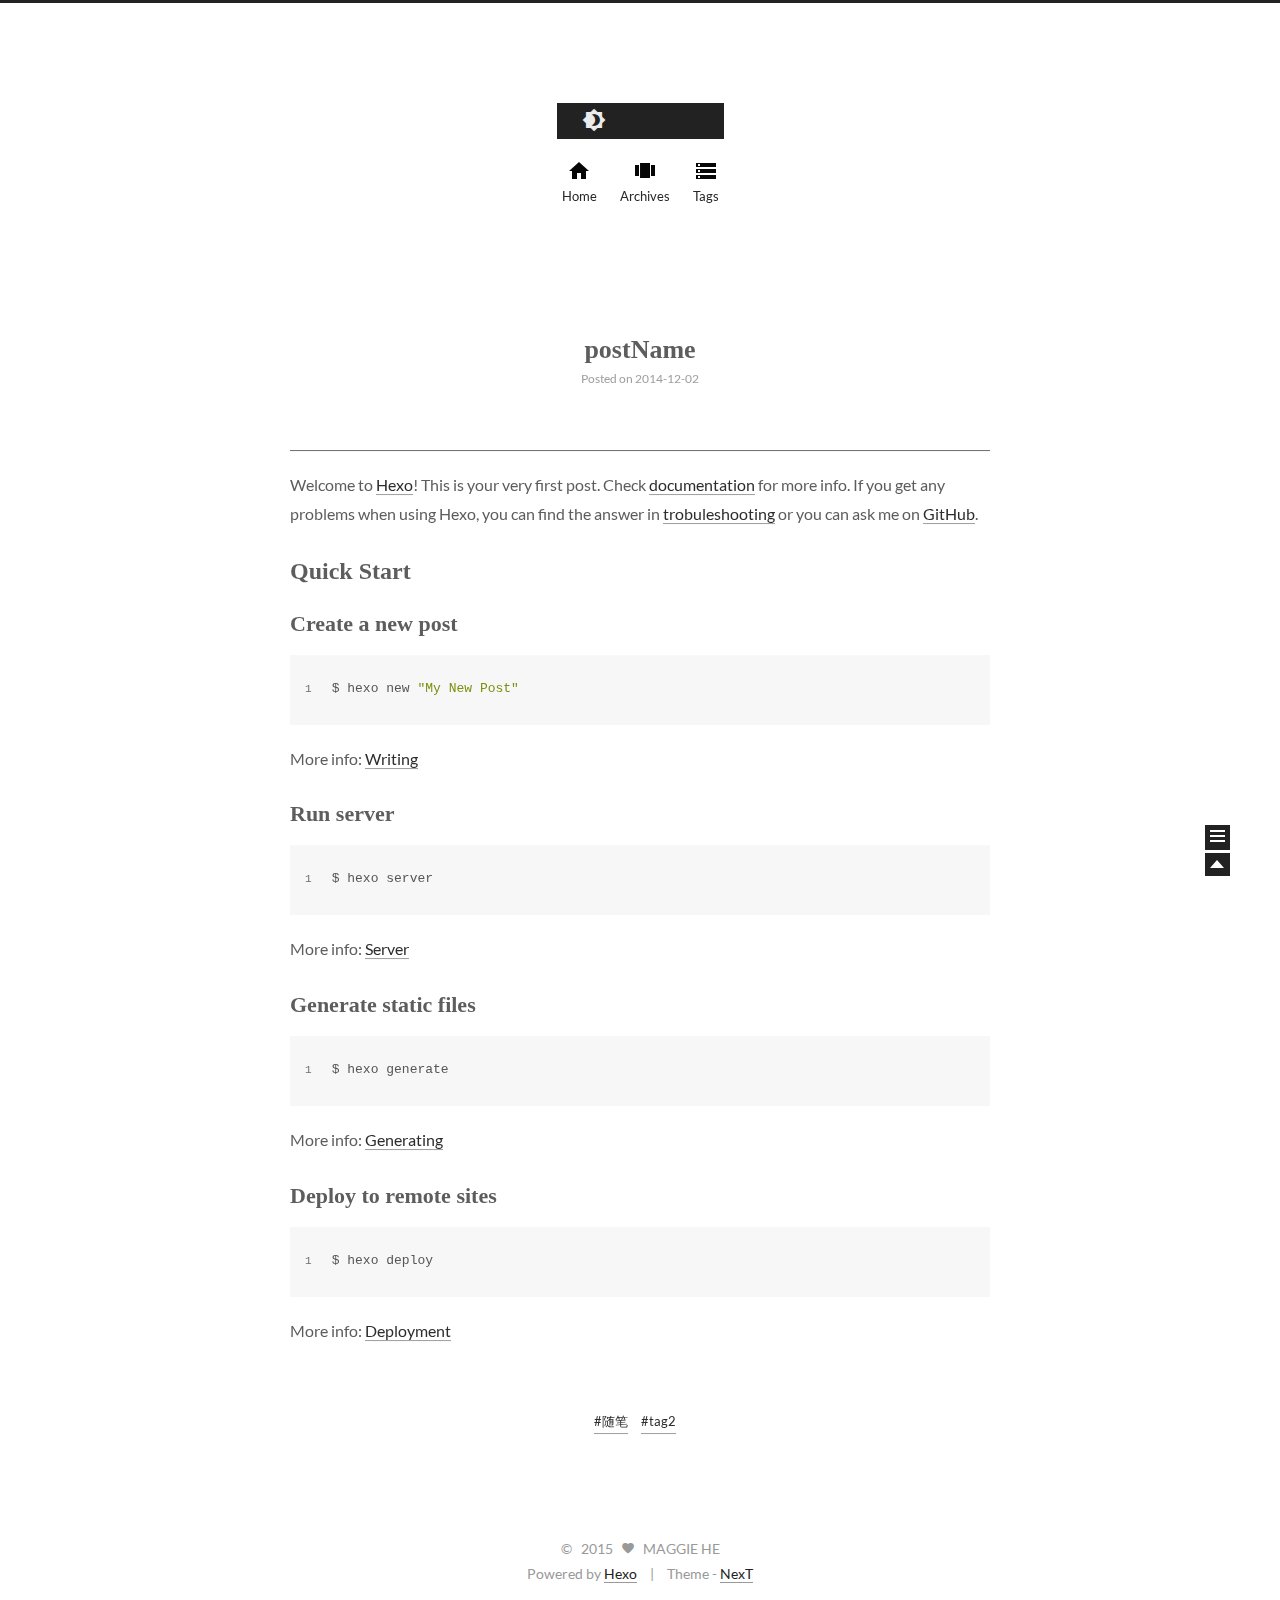
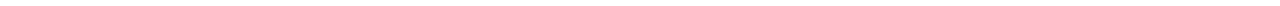
==== index.html @ dfd2ff5d "init" ====
<!doctype html>
<html class="theme-next use-motion">
<head>
  

<meta charset="UTF-8"/>
<meta http-equiv="X-UA-Compatible" content="IE=edge"/>
<meta name="viewport" content="width=device-width, initial-scale=1, maximum-scale=1"/>




  <link rel="stylesheet" type="text/css" href="/vendors/fancybox/source/jquery.fancybox.css?v=2.1.5"/>


<link rel="stylesheet" type="text/css" href="/css/main.css?v=0.3.0rc1"/>






    <link rel="shorticon icon" type="image/x-icon" href="/favicon.ico?v=0.3.0rc1" />



  <title> The Red </title>
</head>

<body>
  <div class="container one-column 
   page-home 
">
    <div class="headband"></div>

    <div id="header" class="header">
      <div class="header-inner">
        <h1 class="site-meta">
    <a href="/" class="brand">
        <span class="logo">
          <i class="icon-logo"></i>
        </span>
        <span class="site-title">The Red</span>
    </a>
</h1>


  <ul id="menu" class="menu">
    
      
      <li class="menu-item menu-item-home">
        <a href="/">
          <i class="menu-item-icon icon-home"></i> <br />
          Home
        </a>
      </li>
    
      
      <li class="menu-item menu-item-archives">
        <a href="/archives">
          <i class="menu-item-icon icon-archives"></i> <br />
          Archives
        </a>
      </li>
    
      
      <li class="menu-item menu-item-tags">
        <a href="/tags">
          <i class="menu-item-icon icon-tags"></i> <br />
          Tags
        </a>
      </li>
    
  </ul>


      </div>
    </div>

    <div id="main" class="main">
      <div class="main-inner">
        <div id="content" class="content">
          
            
          

          <div id="posts" class="posts-expand">
            
  
    

  <div class="post post-type-normal ">
    <div class="post-header">

      
      
        <h1 class="post-title">
          
          
            
              <a class="post-title-link" href="/2014/12/02/hello-world/">
                postName
              </a>
            
          
        </h1>
      

      <div class="post-meta">
          <span class="post-time">
            
              Posted on 2014-12-02
            
          </span>
        
          
        
      </div>
    </div>

    
      <div class="post-body">

        
        

        
          <hr>
<p>Welcome to <a href="http://hexo.io/" target="_blank" rel="external">Hexo</a>! This is your very first post. Check <a href="http://hexo.io/docs/" target="_blank" rel="external">documentation</a> for more info. If you get any problems when using Hexo, you can find the answer in <a href="http://hexo.io/docs/troubleshooting.html" target="_blank" rel="external">trobuleshooting</a> or you can ask me on <a href="https://github.com/hexojs/hexo/issues" target="_blank" rel="external">GitHub</a>.</p>
<h2 id="Quick_Start">Quick Start</h2>
<h3 id="Create_a_new_post">Create a new post</h3>
<figure class="highlight bash"><table><tr><td class="gutter"><pre><div class="line">1</div></pre></td><td class="code"><pre><div class="line">$ hexo new <span class="string">"My New Post"</span></div></pre></td></tr></table></figure>

<p>More info: <a href="http://hexo.io/docs/writing.html" target="_blank" rel="external">Writing</a></p>
<h3 id="Run_server">Run server</h3>
<figure class="highlight bash"><table><tr><td class="gutter"><pre><div class="line">1</div></pre></td><td class="code"><pre><div class="line">$ hexo server</div></pre></td></tr></table></figure>

<p>More info: <a href="http://hexo.io/docs/server.html" target="_blank" rel="external">Server</a></p>
<h3 id="Generate_static_files">Generate static files</h3>
<figure class="highlight bash"><table><tr><td class="gutter"><pre><div class="line">1</div></pre></td><td class="code"><pre><div class="line">$ hexo generate</div></pre></td></tr></table></figure>

<p>More info: <a href="http://hexo.io/docs/generating.html" target="_blank" rel="external">Generating</a></p>
<h3 id="Deploy_to_remote_sites">Deploy to remote sites</h3>
<figure class="highlight bash"><table><tr><td class="gutter"><pre><div class="line">1</div></pre></td><td class="code"><pre><div class="line">$ hexo deploy</div></pre></td></tr></table></figure>

<p>More info: <a href="http://hexo.io/docs/deployment.html" target="_blank" rel="external">Deployment</a></p>

        

      </div>
    

    
      <div class="post-footer">
        
          <div class="post-tags">
            
              <a href="/tags/随笔/">
                #随笔
              </a>
            
              <a href="/tags/tag2/">
                #tag2
              </a>
            
          </div>
        

        

        
          <div class="post-eof the-shape"></div>
        
      </div>
    
  </div>


  

          </div>

          
        </div>

        
<div class="sidebar-toggle">
  <div class="sidebar-toggle-line-wrap">
    <span class="sidebar-toggle-line sidebar-toggle-line-first"></span>
    <span class="sidebar-toggle-line sidebar-toggle-line-middle"></span>
    <span class="sidebar-toggle-line sidebar-toggle-line-last"></span>
  </div>
</div>

<div id="sidebar" class="sidebar">
  <div class="sidebar-inner">

    

    <div class="site-overview">
      <div class="site-author motion-element">
        <img class="site-author-image" src="/favicon.ico" alt="Maggie He" />
        <p class="site-author-name">Maggie He</p>
      </div>
      <p class="site-description motion-element"></p>
      <div class="site-state motion-element">
        <div class="site-state-item site-state-posts">
          <span class="site-state-item-count">1</span>
          <span class="site-state-item-name">posts</span>
        </div>
        <div class="site-state-item site-state-tags">
            <span class="site-state-item-count">2</span>
            <span class="site-state-item-name">tags</span>
        </div>
        <div class="site-state-item site-state-pages">
            <span class="site-state-item-count">2</span>
            <span class="site-state-item-name">pages</span>
        </div>
      </div>

      

      <div class="social-info motion-element">
        
          
            <span class="soclial-item">
              <a href="https://github.com/maggiehe">GITHUB</a>
            </span>
          
        
      </div>

    </div>

    
  </div>
</div>


      </div>
    </div>

    <div id="footer" class="footer">
      <div class="footer-inner">
        <div class="copyright">
  
  &copy; &nbsp; 
  2015
  <span class="with-love">
    <i class="icon-heart"></i>
  </span>
  <span class="author">Maggie He</span>
</div>

<div class="powered-by">
  Powered by <a class="theme-link" href="http://hexo.io">Hexo</a>
</div>

<div class="theme-info">
  Theme - <a class="theme-link" href="https://github.com/iissnan/hexo-theme-next">NexT</a>
</div>





      </div>
    </div>

    <div class="back-to-top"></div>
  </div>

  <script type="text/javascript" src="/vendors/jquery/dist/jquery.min.js?v=0.3.0rc1"></script>
  
  <script type="text/javascript" src="/vendors/fancybox/source/jquery.fancybox.pack.js"></script>
  <script type="text/javascript">
    $(document).ready(function() {
      $(".fancybox").fancybox();
    });
  </script>



  

  <script type="text/javascript" src="/vendors/velocity/velocity.min.js"></script>
  <script type="text/javascript" src="/vendors/velocity/velocity.ui.min.js"></script>

  
  <script type="text/javascript">
    $(document).ready(function () {
      $.Velocity.RunSequence([
        { e: $('.brand'), p: { opacity: 1 }, o: { duration: 100 } },
        { e: $('.logo'), p: { opacity: 1, top: 0 }, o: { duration: 50} },
        { e: $('.site-title'), p: { opacity: 1, top: 0 }, o: { duration: 200, sequenceQueue: false } }
      ]);
      $('.menu-item').velocity('transition.slideDownIn', {display: null});
    });
  </script>
  

  <script type="text/javascript">
    $(document).ready(function () {
      var body = $('body');
      var isSidebarVisible = false;
      var sidebarToggle = $('.sidebar-toggle');
      var sidebarToggleLine1st = $('.sidebar-toggle-line-first')
      var sidebarToggleLine2nd = $('.sidebar-toggle-line-middle');
      var sidebarToggleLine3rd = $('.sidebar-toggle-line-last');
      var sidebar = $('.sidebar');

      var sidebarToogleLineStatusInit = {width: '100%', opacity: 1, left: 0, rotateZ: 0, top: 0};

      var sidebarToggleLine1stStatusInit = sidebarToogleLineStatusInit;
      var sidebarToggleLine1stStatusArrow = {width: '50%', rotateZ: '-45deg', top: '2px'};
      var sidebarToogleLine1stStatusClose = {width: '100%', rotateZ: '-45deg', top: '5px'};

      var sidebarToggleLine2ndStatusInit = sidebarToogleLineStatusInit;
      var sidebarToggleLine2ndStatusArrow = {width: '90%'};
      var sidebarToogleLine2ndStatusClose = {opacity: 0};

      var sidebarToggleLine3rdStatusInit = sidebarToogleLineStatusInit;
      var sidebarToggleLine3rdStatusArrow = {width: '50%', rotateZ: '45deg', top: '-2px'};
      var sidebarToogleLine3rdStatusClose = {width: '100%', rotateZ: '45deg', top: '-5px'};

      sidebatToggleMotion();
      postsListMotion();
      backToTopMotion();

      function sidebarContentMotion () {
        $('.sidebar .motion-element').velocity(
          'transition.slideRightIn',
          {stagger: 50, drag: true}
        );
      }


      function backToTopMotion () {
        var b2top = $('.back-to-top');
        b2top.on('click', function () {
          body.velocity('scroll');
        });
      }

      function sidebarShowMotion () {
        var sidebarDisplayDuration = 300;
        var sidebarWidth = '320px';

        sidebarToggleLine1st.velocity(sidebarToogleLine1stStatusClose);
        sidebarToggleLine2nd.velocity(sidebarToogleLine2ndStatusClose);
        sidebarToggleLine3rd.velocity(sidebarToogleLine3rdStatusClose);

        sidebar.velocity({width: sidebarWidth}, sidebarDisplayDuration);
        isDesktop() && body.velocity({paddingRight: sidebarWidth}, sidebarDisplayDuration);
        sidebarContentMotion();
      }

      function sidebarHideMotion () {
        isDesktop() && body.velocity({paddingRight: 0});
        sidebar.velocity('reverse');

        sidebarToggleLine1st.velocity(sidebarToggleLine1stStatusInit);
        sidebarToggleLine2nd.velocity(sidebarToggleLine2ndStatusInit);
        sidebarToggleLine3rd.velocity(sidebarToggleLine3rdStatusInit);
      };

      function postsListMotion () {
        $('.post').velocity('transition.slideDownIn', {stagger: 300, drag: true});
      }

      function sidebatToggleMotion () {
        sidebarToggle.on('click', function () {
          isSidebarVisible ? sidebarHideMotion() : sidebarShowMotion();
          isSidebarVisible = !isSidebarVisible;
        });
        sidebarToggle.hover(function () {
          if (isSidebarVisible) {return}
          sidebarToggleLine1st.velocity('stop').velocity(sidebarToggleLine1stStatusArrow);
          sidebarToggleLine2nd.velocity('stop').velocity(sidebarToggleLine2ndStatusArrow);
          sidebarToggleLine3rd.velocity('stop').velocity(sidebarToggleLine3rdStatusArrow);
        }, function () {
          if (isSidebarVisible) {return}
          sidebarToggleLine1st.velocity('stop').velocity(sidebarToggleLine1stStatusInit);
          sidebarToggleLine2nd.velocity('stop').velocity(sidebarToggleLine2ndStatusInit);
          sidebarToggleLine3rd.velocity('stop').velocity(sidebarToggleLine3rdStatusInit);
        });
      }

      function isDesktop () {
        return screen.width > 991;
      }

      function isTablet () {
        return screen.width < 992 && screen.width > 767;
      }

      function isMobile () {
        return screen.width < 767;
      }
    });
  </script>

  

  


  
  

  


  
</body>
</html>
---- css/main.css ----
/* normalize.css v3.0.2 | MIT License | git.io/normalize */
html {
  font-family: sans-serif;
/* 1 */
  -ms-text-size-adjust: 100%;
/* 2 */
  -webkit-text-size-adjust: 100%;
/* 2 */
}
body {
  margin: 0;
}
article,
aside,
details,
figcaption,
figure,
footer,
header,
hgroup,
main,
menu,
nav,
section,
summary {
  display: block;
}
audio,
canvas,
progress,
video {
  display: inline-block;
/* 1 */
  vertical-align: baseline;
/* 2 */
}
audio:not([controls]) {
  display: none;
  height: 0;
}
[hidden],
template {
  display: none;
}
a {
  background-color: transparent;
}
a:active,
a:hover {
  outline: 0;
}
abbr[title] {
  border-bottom: 1px dotted;
}
b,
strong {
  font-weight: bold;
}
dfn {
  font-style: italic;
}
h1 {
  font-size: 2em;
  margin: 0.67em 0;
}
mark {
  background: #ff0;
  color: #000;
}
small {
  font-size: 80%;
}
sub,
sup {
  font-size: 75%;
  line-height: 0;
  position: relative;
  vertical-align: baseline;
}
sup {
  top: -0.5em;
}
sub {
  bottom: -0.25em;
}
img {
  border: 0;
}
svg:not(:root) {
  overflow: hidden;
}
figure {
  margin: 1em 40px;
}
hr {
  -moz-box-sizing: content-box;
  box-sizing: content-box;
  height: 0;
}
pre {
  overflow: auto;
}
code,
kbd,
pre,
samp {
  font-family: monospace, monospace;
  font-size: 1em;
}
button,
input,
optgroup,
select,
textarea {
  color: inherit;
/* 1 */
  font: inherit;
/* 2 */
  margin: 0;
/* 3 */
}
button {
  overflow: visible;
}
button,
select {
  text-transform: none;
}
button,
html input[type="button"],
* 1 */,
input[type="reset"],
input[type="submit"] {
  -webkit-appearance: button;
/* 2 */
  cursor: pointer;
/* 3 */
}
button[disabled],
html input[disabled] {
  cursor: default;
}
button::-moz-focus-inner,
input::-moz-focus-inner {
  border: 0;
  padding: 0;
}
input {
  line-height: normal;
}
input[type="checkbox"],
input[type="radio"] {
  box-sizing: border-box;
/* 1 */
  padding: 0;
/* 2 */
}
input[type="number"]::-webkit-inner-spin-button,
input[type="number"]::-webkit-outer-spin-button {
  height: auto;
}
input[type="search"] {
  -webkit-appearance: textfield;
/* 1 */
  -moz-box-sizing: content-box;
  -webkit-box-sizing: content-box;
/* 2 */
  box-sizing: content-box;
}
input[type="search"]::-webkit-search-cancel-button,
input[type="search"]::-webkit-search-decoration {
  -webkit-appearance: none;
}
fieldset {
  border: 1px solid #c0c0c0;
  margin: 0 2px;
  padding: 0.35em 0.625em 0.75em;
}
legend {
  border: 0;
/* 1 */
  padding: 0;
/* 2 */
}
textarea {
  overflow: auto;
}
optgroup {
  font-weight: bold;
}
table {
  border-collapse: collapse;
  border-spacing: 0;
}
td,
th {
  padding: 0;
}
@font-face {
  font-family: 'Lato';
  src: url("../fonts/lato/lato-reg-webfont-g.eot");
  font-weight: normal;
  font-style: normal;
}
@font-face {
  font-family: 'Lato';
  src: url("../fonts/lato/lato-reg-webfont-g.woff") format('woff');
  font-weight: normal;
  font-style: normal;
}
@font-face {
  font-family: 'Lato';
  src: url("../fonts/lato/lato-bol-webfont-g.eot");
  font-weight: bold;
  font-style: normal;
}
@font-face {
  font-family: 'Lato';
  src: url("../fonts/lato/lato-bol-webfont-g.woff") format('woff');
  font-weight: bold;
  font-style: normal;
}
@font-face {
  font-family: 'Lato';
  src: url("../fonts/lato/lato-regita-webfont-g.eot");
  font-weight: normal;
  font-style: italic;
}
@font-face {
  font-family: 'Lato';
  src: url("../fonts/lato/lato-regita-webfont-g.woff") format('woff');
  font-weight: normal;
  font-style: italic;
}
::selection {
  background: #262a30;
  color: #fff;
}
body {
  color: #555;
  background: #fff;
  font: 16px/1.8 "Lato", "Microsoft Jhenghei", "Hiragino Sans GB", "Microsoft YaHei", sans-serif;
}
h1,
h2,
h3,
h4,
h5,
h6 {
  margin: 0;
  padding: 0;
  font-weight: bold;
  line-height: 1;
  font-family: "PT Serif", "Cambria", Georgia, "Microsoft Jhenghei", "Hiragino Sans GB", "Microsoft YaHei", "Times New Roman", serif;
}
h1 {
  font-size: 26px;
}
@media (max-width: 767px) {
  h1 {
    font-size: 22px;
  }
}
h2 {
  font-size: 24px;
}
@media (max-width: 767px) {
  h2 {
    font-size: 20px;
  }
}
h3 {
  font-size: 22px;
}
@media (max-width: 767px) {
  h3 {
    font-size: 18px;
  }
}
h4 {
  font-size: 20px;
}
@media (max-width: 767px) {
  h4 {
    font-size: 16px;
  }
}
h5 {
  font-size: 18px;
}
@media (max-width: 767px) {
  h5 {
    font-size: 14px;
  }
}
h6 {
  font-size: 16px;
}
@media (max-width: 767px) {
  h6 {
    font-size: 12px;
  }
}
p {
  margin: 20px 0;
}
a {
  color: #222;
  text-decoration: none;
  border-bottom: 1px solid #999;
}
a:hover {
  border-bottom-color: #222;
}
ul {
  list-style: none;
}
blockquote {
  margin: 0;
  padding: 0;
}
img {
  display: block;
  margin: auto 0;
  max-width: 100%;
  height: auto;
}
.center {
  text-align: center;
}
.align-left {
  text-align: left;
}
.align-right {
  text-align: right;
}
.use-motion .motion-element {
  opacity: 0;
}
@font-face {
  font-family: 'default';
  src: url("../fonts/icon-default/icomoon.eot?-9394c0");
  src: url("../fonts/icon-default/icomoon.eot?#iefix-9394c0") format('embedded-opentype'), url("../fonts/icon-default/icomoon.woff?-9394c0") format('woff'), url("../fonts/icon-default/icomoon.ttf?-9394c0") format('truetype'), url("../fonts/icon-default/icomoon.svg?-9394c0#default") format('svg');
  font-weight: normal;
  font-style: normal;
}
[class^="icon-"],
[class*=" icon-"] {
  font-family: 'default';
  speak: none;
  font-style: normal;
  font-weight: normal;
  font-variant: normal;
  text-transform: none;
  line-height: 1;
/* Better Font Rendering =========== */
  -webkit-font-smoothing: antialiased;
  -moz-osx-font-smoothing: grayscale;
}
.icon-logo {
  font-size: 24px;
  color: #fff;
}
.icon-home,
.icon-archives,
.icon-tags,
.icon-about,
.icon-feed {
  font-size: 24px;
  color: #000;
}
.icon-external-link {
  font-size: 14px;
}
.icon-heart {
  font-size: 14px;
}
.icon-logo:before {
  content: "\e61c";
}
.icon-home:before {
  content: "\e605";
}
.icon-archives:before {
  content: "\e60b";
}
.icon-tags:before {
  content: "\e610";
}
.icon-about:before {
  content: "\e612";
}
.icon-feed:before {
  content: "\e62b";
}
.icon-external-link:before {
  content: "\e607";
}
.icon-heart:before {
  content: "\e601";
}
.icon-account-circle:before {
  content: "\e600";
}
.icon-favorite-outline:before {
  content: "\e602";
}
.icon-get-app:before {
  content: "\e603";
}
.icon-grade:before {
  content: "\e604";
}
.icon-invert-colors:before {
  content: "\e606";
}
.icon-room:before {
  content: "\e608";
}
.icon-schedule:before {
  content: "\e609";
}
.icon-search:before {
  content: "\e60a";
}
.icon-location-on:before {
  content: "\e60c";
}
.icon-brightness-high:before {
  content: "\e60d";
}
.icon-brightness-low:before {
  content: "\e60e";
}
.icon-brightness-medium:before {
  content: "\e60f";
}
.icon-format-quote:before {
  content: "\e611";
}
.icon-keyboard-arrow-down:before {
  content: "\e613";
}
.icon-keyboard-arrow-left:before {
  content: "\e614";
}
.icon-keyboard-arrow-right:before {
  content: "\e615";
}
.icon-keyboard-arrow-up:before {
  content: "\e616";
}
.icon-keyboard-capslock:before {
  content: "\e617";
}
.icon-audiotrack:before {
  content: "\e618";
}
.icon-brightness-1:before {
  content: "\e619";
}
.icon-brightness-2:before {
  content: "\e61a";
}
.icon-brightness-3:before {
  content: "\e61b";
}
.icon-brightness-4:before {
  content: "\e61c";
}
.icon-brightness-5:before {
  content: "\e61d";
}
.icon-brightness-6:before {
  content: "\e61e";
}
.icon-brightness-7:before {
  content: "\e61f";
}
.icon-filter-vintage:before {
  content: "\e620";
}
.icon-hdr-strong:before {
  content: "\e621";
}
.icon-nature-people:before {
  content: "\e622";
}
.icon-timelapse:before {
  content: "\e623";
}
.icon-timer-auto:before {
  content: "\e624";
}
.icon-layers:before {
  content: "\e625";
}
.icon-pin-drop:before {
  content: "\e626";
}
.icon-arrow-drop-down:before {
  content: "\e627";
}
.icon-arrow-drop-up:before {
  content: "\e628";
}
.icon-check:before {
  content: "\e629";
}
.icon-close:before {
  content: "\e62a";
}
.icon-whatshot:before {
  content: "\e62b";
}
.icon-radio-button-on:before {
  content: "\e62c";
}
.icon-star:before {
  content: "\e62d";
}
.post pre,
.post .highlight {
  background: #f7f7f7;
  margin: 20px 0;
  padding: 15px;
  overflow: auto;
  font-size: 13px;
  color: #4d4d4c;
  line-height: 18px;
}
.post .highlight .gutter pre,
.post .gist .gist-file .gist-data .line-numbers {
  color: #666;
  font-size: 0.85em;
}
.post pre,
.post code {
  font-family: "PT Mono", consolas, Monaco, Menlo, monospace;
}
.post code {
  background: #eee;
  text-shadow: 0 1px #fff;
  padding: 0 0.3em;
}
.post pre code {
  background: none;
  text-shadow: none;
  padding: 0;
}
.post .highlight pre {
  border: none;
  margin: 0;
  padding: 0;
}
.post .highlight table {
  margin: 0;
  width: auto;
}
.post .highlight td {
  border: none;
  padding: 0;
}
.post .highlight figcaption {
  font-size: 0.85em;
  color: #8e908c;
  line-height: 1em;
  margin-bottom: 1em;
}
.post .highlight figcaption a {
  float: right;
}
.post .highlight .gutter pre {
  text-align: right;
  padding-right: 20px;
}
.post .highlight .line {
  height: 20px;
}
.post .gist {
  margin: 20px 0;
  border-style: solid;
  border-color: #ccc;
  border-width: 1px 0;
  background: #f7f7f7;
  padding: 15px 40px 15px 15px;
}
.post .gist .gist-file {
  border: none;
  font-family: "PT Mono", consolas, Monaco, Menlo, monospace;
  margin: 0;
}
.post .gist .gist-file .gist-data {
  background: none;
  border: none;
}
.post .gist .gist-file .gist-data .line-numbers {
  background: none;
  border: none;
  padding: 0 20px 0 0;
}
.post .gist .gist-file .gist-data .line-data {
  padding: 0 !important;
}
.post .gist .gist-file .highlight {
  margin: 0;
  padding: 0;
  border: none;
}
.post .gist .gist-file .gist-meta {
  background: #f7f7f7;
  color: #8e908c;
  font: 13px "Avenir Next", Avenir, "Tahoma", "Vendana", sans-serif;
  text-shadow: 0 0;
  padding: 0;
  margin-top: 1em;
  margin-left: 40px;
}
.post .gist .gist-file .gist-meta a {
  color: color-link;
  font-weight: normal;
}
.post .gist .gist-file .gist-meta a:hover {
  text-decoration: underline;
}
pre .comment,
pre .title {
  color: #8e908c;
}
pre .variable,
pre .attribute,
pre .tag,
pre .regexp,
pre .ruby .constant,
pre .xml .tag .title,
pre .xml .pi,
pre .xml .doctype,
pre .html .doctype,
pre .css .id,
pre .css .class,
pre .css .pseudo {
  color: #c82829;
}
pre .number,
pre .preprocessor,
pre .built_in,
pre .literal,
pre .params,
pre .constant {
  color: #f5871f;
}
pre .class,
pre .ruby .class .title,
pre .css .rules .attribute {
  color: #718c00;
}
pre .string,
pre .value,
pre .inheritance,
pre .header,
pre .ruby .symbol,
pre .xml .cdata {
  color: #718c00;
}
pre .css .hexcolor {
  color: #3e999f;
}
pre .function,
pre .python .decorator,
pre .python .title,
pre .ruby .function .title,
pre .ruby .title .keyword,
pre .perl .sub,
pre .javascript .title,
pre .coffeescript .title {
  color: #4271ae;
}
pre .keyword,
pre .javascript .function {
  color: #8959a8;
}
.header-inner {
  margin: 0 auto;
  padding: 100px 0 70px;
  width: 960px;
}
.one-column .header-inner {
  width: 700px;
}
.main-inner {
  margin: 0 auto;
  width: 960px;
}
.one-column .main-inner {
  width: 700px;
}
.main-inner .content {
  width: 700px;
}
.footer-inner {
  margin: 20px auto;
  width: 960px;
}
.one-column .footer-inner {
  width: 700px;
}
.headband {
  height: 3px;
  background: #222;
}
.header {
  background: #fff;
  border-bottom: solid 0 #0684bd;
}
.header-inner {
  position: relative;
}
.site-meta {
  text-align: center;
}
.brand {
  position: relative;
  display: inline-block;
  padding: 0 25px;
  color: #fff;
  background: #222;
  border-bottom: none;
  font-family: "Lato", "Microsoft Jhenghei", "Hiragino Sans GB", "Microsoft YaHei", sans-serif;
}
.logo {
  display: inline-block;
  margin-right: 5px;
  line-height: 36px;
  vertical-align: top;
}
.site-title {
  display: inline-block;
  vertical-align: top;
  line-height: 36px;
  text-transform: uppercase;
  font-size: 20px;
  font-weight: normal;
}
.menu {
  margin-top: 20px;
  padding-left: 0;
  text-align: center;
}
.menu .menu-item {
  display: inline-block;
  margin-left: 20px;
}
.menu .menu-item:first-child {
  margin-left: 0;
}
.menu .menu-item a {
  display: block;
  color: #222;
  font-size: 13px;
  text-decoration: none;
  text-transform: capitalize;
  line-height: 1.5;
  border-bottom: 1px solid #fff;
  transition-property: border-color;
  transition-duration: 0.2s;
  transition-timing-function: ease-in-out;
  transition-delay: 0s;
}
.menu .menu-item a:hover {
  border-bottom-color: #222;
}
.translation {
  margin-top: -20px;
  font-size: 14px;
  color: #999;
}
.post:last-child .post-eof.post-eof.post-eof {
  display: none;
}
.sidebar-toggle {
  position: fixed;
  right: 50px;
  bottom: 50px;
  width: 15px;
  height: 15px;
  padding: 5px;
  background: #222;
  line-height: 0;
  z-index: 3;
  cursor: pointer;
}
@media (min-width: 768px) and (max-width: 991px) {
  .sidebar-toggle {
    display: none;
  }
}
@media (max-width: 767px) {
  .sidebar-toggle {
    display: none;
  }
}
.sidebar-toggle-line {
  position: relative;
  display: inline-block;
  vertical-align: top;
  height: 2px;
  width: 100%;
  background: #fff;
  margin-top: 3px;
}
.sidebar-toggle-line:first-child {
  margin-top: 0;
}
.sidebar {
  width: 0;
  position: fixed;
  right: 0;
  top: 0;
  bottom: 0;
  box-shadow: inset 0 2px 6px #000;
  background: #222;
}
.sidebar a {
  color: #555;
  border-bottom-color: #555;
}
.sidebar-inner {
  padding: 40px 20px;
  color: #999;
  text-align: center;
}
.site-author-image {
  display: block;
  margin: 0 auto;
  max-width: 96px;
  height: auto;
  border: 2px solid #333;
  padding: 2px;
}
.site-author-name {
  margin: 5px 0 0;
  color: #f5f5f5;
}
.site-description {
  margin-top: 5px;
  font-size: 14px;
  color: #555;
}
.site-state {
  overflow: hidden;
  line-height: 1.4;
}
.site-state-item {
  display: inline-block;
  padding: 0 15px;
  border-left: 1px solid #333;
}
.site-state-item:first-child {
  border-left: none;
}
.site-state-item-count {
  display: block;
  text-align: center;
  font-size: 18px;
}
.site-state-item-name {
  font-size: 13px;
}
.feed-link {
  margin-top: 20px;
}
.feed-link a {
  display: inline-block;
  padding: 0 15px;
  color: #fc6423;
  border: 1px solid #fc6423;
  border-radius: 4px;
}
.feed-link a i {
  color: #fc6423;
  font-size: 14px;
}
.feed-link a:hover {
  color: #fff;
  background: #fc6423;
}
.feed-link a:hover i {
  color: #fff;
}
.social-info {
  margin-top: 20px;
}
.social-info a {
  display: inline-block;
  vertical-align: middle;
  margin-right: 10px;
  margin-bottom: 10px;
  color: #555;
  border-bottom-color: #555;
  font-size: 13px;
}
.social-info a:hover {
  color: #999;
}
.social-info a:before {
  display: inline-block;
  vertical-align: middle;
  margin-right: 3px;
  content: " ";
  width: 4px;
  height: 4px;
  border-radius: 50%;
  background: #c883ff;
}
.sidebar-nav {
  margin: 0;
  padding-left: 0;
}
.sidebar-nav li {
  display: inline-block;
  cursor: pointer;
  border-bottom: 1px solid transparent;
  font-size: 15px;
}
.sidebar-nav li:hover {
  color: #f5f5f5;
}
.page-post-detail .sidebar-nav-toc {
  margin-left: 10px;
  padding: 0 5px;
}
.sidebar-nav .sidebar-nav-active {
  color: #87daff;
  border-bottom-color: #87daff;
}
.sidebar-nav .sidebar-nav-active:hover {
  color: #87daff;
}
.post-toc ol {
  overflow: auto;
  max-height: 500px;
  text-align: left;
  list-style: none;
  font-size: 14px;
}
.post-toc ol a {
  color: #999;
}
.post-toc ol a:hover {
  color: #ccc;
}
.footer {
  margin-top: 100px;
  font-size: 14px;
  color: #999;
}
.footer-inner {
  text-align: center;
}
.copyright,
.author {
  text-transform: uppercase;
}
.with-love {
  display: inline-block;
  margin: 0 5px;
}
.powered-by,
.theme-info {
  display: inline-block;
}
.powered-by {
  margin-right: 10px;
}
.powered-by::after {
  content: "|";
  padding-left: 10px;
}
.cc-license {
  margin-top: 10px;
  text-align: center;
}
.cc-license .cc-opacity {
  opacity: 0.6;
  border-bottom: none;
}
.cc-license .cc-opacity:hover {
  opacity: 0.9;
}
.cc-license img {
  display: inline-block;
}
.use-motion .page-home .brand {
  opacity: 0;
}
.use-motion .page-home .logo,
.use-motion .page-home .site-title {
  opacity: 0;
  position: relative;
  top: -10px;
}
.use-motion .post {
  opacity: 0;
}
.page-archive .archive-page-counter {
  position: relative;
  top: 3px;
  left: 70px;
}
@media (max-width: 767px) {
  .page-archive .archive-page-counter {
    top: 5px;
    left: 15px;
  }
}
.page-archive .posts-collapse {
  position: relative;
}
.page-archive .posts-collapse::after {
  top: 20px;
  left: 55px;
  margin-left: -2px;
  width: 4px;
  height: 100%;
  background: #f5f5f5;
  z-index: -1;
}
@media (max-width: 767px) {
  .page-archive .posts-collapse::after {
    left: 5px;
  }
}
.page-archive .posts-collapse .archive-move-on {
  position: absolute;
  top: 11px;
  left: 55px;
  margin-left: -6px;
  width: 10px;
  height: 10px;
  opacity: 0.5;
  background: #555;
  border: 1px solid #fff;
  border-radius: 50%;
}
@media (max-width: 767px) {
  .page-archive .posts-collapse .archive-move-on {
    left: 5px;
  }
}
.page-archive .posts-collapse::before,
.page-archive .posts-collapse::after {
  content: " ";
  position: absolute;
}
.page-post-detail .site-overview {
  display: none;
  margin-top: 20px;
}
.page-post-detail .sidebar-toggle-line {
  background: #87daff;
}
.page-post-detail .comments {
  overflow: hidden;
}
.btn {
  display: inline-block;
  padding: 2px 20px;
  font-size: 15px;
  color: #fff;
  background: #222;
  border: 2px solid #222;
  text-decoration: none;
  transition-property: background-color;
  transition-duration: 0.2s;
  transition-timing-function: ease-in-out;
  transition-delay: 0s;
}
.btn:hover {
  border-color: #222;
  color: #222;
  background: #fff;
}
.posts-expand {
  padding-top: 40px;
}
@media (max-width: 767px) {
  .posts-expand {
    margin: 0 20px;
  }
  .post-body pre,
  .post-body .highlight {
    margin: 0 -20px;
    padding: 10px 20px;
  }
  .post-body pre .gutter pre,
  .post-body .highlight .gutter pre {
    padding-right: 10px;
  }
}
.posts-expand .post-title {
  font-size: 26px;
  text-align: center;
}
@media (max-width: 767px) {
  .posts-expand .post-title {
    font-size: 22px;
  }
}
.posts-expand .post-title-link {
  position: relative;
  color: #555;
  border-bottom: none;
  line-height: 1.2;
  vertical-align: top;
}
.posts-expand .post-title-link::before {
  content: "";
  position: absolute;
  width: 100%;
  height: 2px;
  bottom: 0;
  left: 0;
  background-color: #000;
  visibility: hidden;
  transform: scaleX(0);
  transition-duration: 0.2s;
  transition-timing-function: ease-in-out;
  transition-delay: 0s;
}
.posts-expand .post-title-link:hover::before {
  visibility: visible;
  transform: scaleX(1);
}
.posts-expand .post-meta {
  margin: 3px 0 60px 0;
  color: #999;
  font-size: 12px;
  text-align: center;
}
.posts-expand .post-meta .post-category-list {
  display: inline-block;
  margin: 0;
  padding: 3px;
}
.posts-expand .post-meta .post-category-list-link {
  color: #999;
}
.posts-expand .post-meta .post-comments-count a {
  border-bottom: none;
  color: #999;
}
.posts-expand .post-body h2,
.posts-expand .post-body h3,
.posts-expand .post-body h4,
.posts-expand .post-body h5,
.posts-expand .post-body h6 {
  margin: 30px 0 15px;
}
.posts-expand .post-body ul {
  list-style: square;
}
.posts-expand .post-body hr {
  height: 1px;
  border: none;
  background: #666;
}
.posts-expand .post-body blockquote {
  position: relative;
  margin: 40px 0;
  color: #666;
  text-align: center;
}
.posts-expand .post-body blockquote::before,
.posts-expand .post-body blockquote::after {
  position: absolute;
  content: ' ';
  display: block;
  width: 100%;
  height: 24px;
  opacity: 0.2;
}
.posts-expand .post-body blockquote::before {
  top: -20px;
  border-top: 1px solid #ccc;
  background: url("[data-uri]") no-repeat 0 -7px;
  background-size: 24px 24px;
}
.posts-expand .post-body blockquote::after {
  bottom: -20px;
  border-bottom: 1px solid #ccc;
  background: url("[data-uri]") no-repeat 100% 7px;
  background-size: 24px 24px;
}
.posts-expand .post-body blockquote cite::before {
  content: "-";
  padding: 0 5px;
}
.posts-expand .post-body blockquote p,
.posts-expand .post-body blockquote div {
  text-align: center;
}
.posts-expand .post-body table {
  width: 100%;
  border-collapse: collapse;
  border-spacing: 0;
}
.posts-expand .post-body caption,
.posts-expand .post-body th,
.posts-expand .post-body td {
  text-align: left;
  vertical-align: middle;
  font-weight: normal;
}
.posts-expand .post-body th {
  font-weight: 700;
  border-bottom: 3px solid #ddd;
  padding-bottom: 10px;
}
.posts-expand .post-body td {
  border-bottom: 1px solid #ddd;
  padding: 10px 0;
}
.posts-expand .post-body dt {
  font-weight: 700;
}
.posts-expand .post-body dd {
  margin: 0;
  padding: 0;
}
.posts-expand .post-body img {
  box-sizing: border-box;
  margin: auto;
  padding: 3px;
  border: 1px solid #ddd;
}
.posts-expand .post-body .full-image {
  border: none;
}
@media (min-width: 992px) {
  .posts-expand .post-body .full-image {
    max-width: none;
    width: 126%;
    margin: 0 -13%;
  }
}
.posts-expand .post-body .pullquote {
  width: 45%;
}
.posts-expand .post-body .pullquote.left {
  float: left;
  margin-left: 5px;
  margin-right: 10px;
}
.posts-expand .post-body .pullquote.right {
  float: right;
  margin-left: 10px;
  margin-right: 5px;
}
.posts-expand .post-body .highlight table,
.posts-expand .post-body .gist table {
  width: auto;
}
.posts-expand .post-body .highlight table td,
.posts-expand .post-body .gist table td {
  border: none;
}
.posts-expand .post-body .highlight a,
.posts-expand .post-body .gist a {
  color: #222 !important;
  text-decoration: none !important;
}
.posts-expand .post-body .video-container {
  position: relative;
  padding-top: 60%;
  height: 0;
  overflow: hidden;
}
.posts-expand .post-body .video-container iframe,
.posts-expand .post-body .video-container object,
.posts-expand .post-body .video-container embed {
  position: absolute;
  top: 0;
  left: 0;
  width: 100%;
  height: 100%;
}
.posts-expand .post-tags {
  margin-top: 60px;
  text-align: center;
}
.posts-expand .post-tags a {
  display: inline-block;
  margin-right: 10px;
  font-size: 13px;
}
.posts-expand .the-shape {
  display: inline-block;
  vertical-align: top;
  margin-right: 10px;
}
.posts-expand .the-shape::before,
.posts-expand .the-shape::after {
  position: relative;
  top: -13px;
  content: ' ';
  display: inline-block;
  width: 0;
  height: 0;
  border-width: 6px;
  border-style: solid;
}
.posts-expand .the-shape::before {
  border-color: #fff;
  border-right-color: #ccc;
  border-left-width: 5px;
}
.posts-expand .the-shape::after {
  border-color: #fff;
  border-left-color: #ccc;
  border-right-width: 5px;
}
.posts-expand .post-eof {
  display: block;
  margin: 160px auto 120px;
  width: 8%;
  height: 1px;
  background: #ccc;
  text-align: center;
}
.post-more-link {
  margin-top: 50px;
}
@media (max-width: 767px) {
  .posts-collapse {
    margin: 0 20px;
  }
  .posts-collapse .post-title,
  .posts-collapse .post-meta {
    display: block;
    width: auto;
    text-align: left;
  }
}
.posts-collapse .collection-title {
  position: relative;
  margin: 60px 0 60px 55px;
}
@media (max-width: 767px) {
  .posts-collapse .collection-title {
    margin-left: 5px;
  }
}
.posts-collapse .collection-title h2 {
  margin-left: 20px;
}
.posts-collapse .collection-title::before {
  content: " ";
  position: absolute;
  left: 0;
  top: 50%;
  margin-left: -4px;
  margin-top: -4px;
  width: 8px;
  height: 8px;
  background: #bbb;
  border-radius: 50%;
}
.posts-collapse .post {
  margin: 30px 0 30px 55px;
}
@media (max-width: 767px) {
  .posts-collapse .post {
    margin-left: 5px;
  }
}
.posts-collapse .post-header {
  position: relative;
  border-bottom: 1px dashed #ccc;
}
.posts-collapse .post-header::before {
  content: " ";
  position: absolute;
  left: 0;
  top: 12px;
  width: 6px;
  height: 6px;
  margin-left: -4px;
  background: #bbb;
  border-radius: 50%;
  border: 1px solid #fff;
}
.posts-collapse .post-header:hover {
  border-bottom-color: #666;
}
.posts-collapse .post-header:hover::before {
  background: #222;
}
.posts-collapse .post-meta {
  position: absolute;
  font-size: 12px;
  left: 20px;
  top: 5px;
}
.posts-collapse .post-comments-count {
  display: none;
}
.posts-collapse .post-title {
  margin-left: 60px;
  font-size: 16px;
  font-weight: normal;
  font-family: "Lato", "Microsoft Jhenghei", "Hiragino Sans GB", "Microsoft YaHei", sans-serif;
  line-height: inherit;
}
.posts-collapse .post-title::after {
  margin-left: 3px;
  opacity: 0.6;
}
.posts-collapse .post-title a {
  color: #666;
  border-bottom: none;
}
.pagination {
  margin: 120px 0 40px;
  text-align: center;
  border-top: 1px solid #eee;
}
.page-number-basic,
.pagination .prev,
.pagination .next,
.pagination .page-number,
.pagination .space {
  display: inline-block;
  position: relative;
  top: -1px;
  margin: 0 10px;
  padding: 0 10px;
  line-height: 30px;
}
.pagination .prev,
.pagination .next,
.pagination .page-number {
  border-bottom: 0;
  border-top: 1px solid #eee;
  transition-property: border-color;
  transition-duration: 0.2s;
  transition-timing-function: ease-in-out;
  transition-delay: 0s;
}
.pagination .prev:hover,
.pagination .next:hover,
.pagination .page-number:hover {
  border-top-color: #222;
}
.pagination .page-number.current {
  color: #fff;
  background: #222;
  border-top-color: #222;
}
@media (max-width: 767px) {
  .pagination {
    text-align: left;
    border-top: none;
  }
  .pagination .prev,
  .pagination .next,
  .pagination .page-number {
    margin-bottom: 10px;
    border-top: 0;
    border-bottom: 1px solid #eee;
  }
  .pagination .prev:hover,
  .pagination .next:hover,
  .pagination .page-number:hover {
    border-bottom-color: #222;
  }
}
.comments {
  margin-top: 30px;
}
.tag-cloud {
  text-align: center;
}
.tag-cloud a {
  display: inline-block;
  margin: 10px;
}
.post-gallery {
  overflow: hidden;
  display: table;
  border-spacing: 10px;
  border-collapse: separate;
}
.post-gallery a {
  display: table-cell;
  width: 25%;
  height: 100px;
  text-align: center;
  vertical-align: middle;
  border: none;
  background: #222;
}
.post-gallery .post-gallery-img img {
  max-width: 100%;
  max-height: 100%;
  border: none;
}
.fancybox-close,
.fancybox-close:hover {
  border: none;
}
.back-to-top {
  display: none;
  position: fixed;
  bottom: 24px;
  right: 50px;
  width: 15px;
  height: 13px;
  padding: 5px;
  background: #222;
  color: #fff;
  cursor: pointer;
}
@media (min-width: 992px) {
  .back-to-top {
    display: block;
  }
}
.back-to-top:before {
  display: block;
  content: " ";
  margin-top: 2px;
  width: 0;
  height: 0;
  border-width: 0 7px 8px 7px;
  border-color: transparent transparent #fff transparent;
  border-style: solid;
}
.theme-next #ds-thread #ds-reset {
  color: #555;
}
.theme-next #ds-thread #ds-reset .ds-replybox {
  margin-bottom: 30px;
}
.theme-next #ds-thread #ds-reset .ds-replybox .ds-avatar,
.theme-next #ds-reset .ds-avatar img {
  box-shadow: none;
}
.theme-next #ds-thread #ds-reset .ds-textarea-wrapper {
  border-color: #c7d4e1;
  background: none;
  border-top-right-radius: 3px;
  border-top-left-radius: 3px;
}
.theme-next #ds-thread #ds-reset .ds-textarea-wrapper textarea {
  height: 60px;
}
.theme-next #ds-reset .ds-rounded-top {
  border-radius: 0;
}
.theme-next #ds-thread #ds-reset .ds-post-toolbar {
  box-sizing: border-box;
  border: 1px solid #c7d4e1;
  background: #f6f8fa;
}
.theme-next #ds-thread #ds-reset .ds-post-options {
  height: 40px;
  border: none;
  background: none;
}
.theme-next #ds-thread #ds-reset .ds-toolbar-buttons {
  top: 11px;
}
.theme-next #ds-thread #ds-reset .ds-sync {
  top: 5px;
}
.theme-next #ds-thread #ds-reset .ds-post-button {
  top: 4px;
  right: 5px;
  width: 90px;
  height: 30px;
  border: 1px solid #c5ced7;
  border-radius: 3px;
  background-image: linear-gradient(#fbfbfc, #f5f7f9);
  color: #60676d;
}
.theme-next #ds-thread #ds-reset .ds-post-button:hover {
  background-position: 0 -30px;
  color: #60676d;
}
.theme-next #ds-thread #ds-reset .ds-comments-info {
  padding: 10px 0;
}
.theme-next #ds-thread #ds-reset .ds-sort {
  display: none;
}
.theme-next #ds-thread #ds-reset li.ds-tab a.ds-current {
  border: none;
  background: #f6f8fa;
  color: #60676d;
}
.theme-next #ds-thread #ds-reset li.ds-tab a.ds-current:hover {
  background-color: #e9f0f7;
  color: #60676d;
}
.theme-next #ds-thread #ds-reset li.ds-tab a {
  border-radius: 2px;
  padding: 5px;
}
.theme-next #ds-thread #ds-reset .ds-login-buttons p {
  color: #999;
  line-height: 36px;
}
.theme-next #ds-thread #ds-reset .ds-login-buttons .ds-service-list li {
  height: 28px;
}
.theme-next #ds-thread #ds-reset .ds-service-list a {
  background: none;
  padding: 5px;
  border: 1px solid;
  border-radius: 3px;
  text-align: center;
}
.theme-next #ds-thread #ds-reset .ds-service-list a:hover {
  color: #fff;
  background: #666;
}
.theme-next #ds-thread #ds-reset .ds-service-list .ds-weibo {
  color: #fc9b00;
  border-color: #fc9b00;
}
.theme-next #ds-thread #ds-reset .ds-service-list .ds-weibo:hover {
  background: #fc9b00;
}
.theme-next #ds-thread #ds-reset .ds-service-list .ds-qq {
  color: #60a3ec;
  border-color: #60a3ec;
}
.theme-next #ds-thread #ds-reset .ds-service-list .ds-qq:hover {
  background: #60a3ec;
}
.theme-next #ds-thread #ds-reset .ds-service-list .ds-renren {
  color: #2e7ac4;
  border-color: #2e7ac4;
}
.theme-next #ds-thread #ds-reset .ds-service-list .ds-renren:hover {
  background: #2e7ac4;
}
.theme-next #ds-thread #ds-reset .ds-service-list .ds-douban {
  color: #37994c;
  border-color: #37994c;
}
.theme-next #ds-thread #ds-reset .ds-service-list .ds-douban:hover {
  background: #37994c;
}
.theme-next #ds-thread #ds-reset .ds-service-list .ds-more-services {
  border: none;
}
.theme-next #ds-thread #ds-reset .ds-service-list .ds-more-services:hover {
  background: none;
}
@media (max-width: 767px) {
  body {
    font-size: 14px;
  }
  .header-inner,
  .one-column .header-inner,
  .main-inner,
  .one-column .main-inner,
  .main-inner .content,
  .footer-inner,
  .one-column .footer-inner {
    width: auto;
  }
  .main-inner {
    margin: 20px auto 0;
  }
  .footer-inner {
    padding: 0 10px;
  }
}
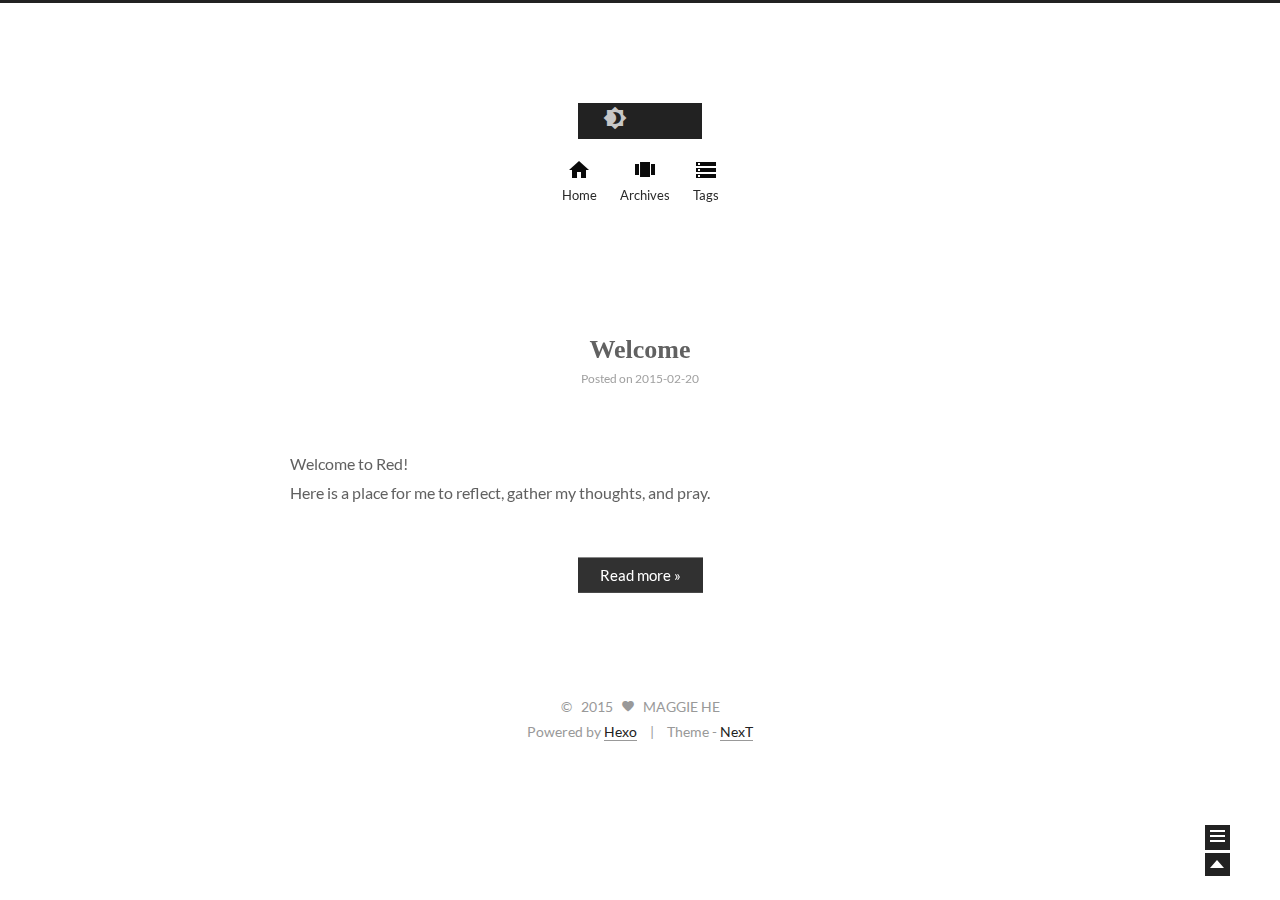
==== commit 30451b2d: "very first post" ====
--- a/index.html
+++ b/index.html
@@ -24,7 +24,7 @@
 
 
 
-  <title> The Red </title>
+  <title> Blog of Red </title>
 </head>
 
 <body>
@@ -36,11 +36,11 @@
     <div id="header" class="header">
       <div class="header-inner">
         <h1 class="site-meta">
-    <a href="/" class="brand">
+    <a href="http://maggie.red/" class="brand">
         <span class="logo">
           <i class="icon-logo"></i>
         </span>
-        <span class="site-title">The Red</span>
+        <span class="site-title">Red</span>
     </a>
 </h1>
 
@@ -98,8 +98,8 @@
           
           
             
-              <a class="post-title-link" href="/2014/12/02/hello-world/">
-                postName
+              <a class="post-title-link" href="/2015/02/20/welcome/">
+                Welcome
               </a>
             
           
@@ -109,7 +109,7 @@
       <div class="post-meta">
           <span class="post-time">
             
-              Posted on 2014-12-02
+              Posted on 2015-02-20
             
           </span>
         
@@ -125,26 +125,12 @@
         
 
         
-          <hr>
-<p>Welcome to <a href="http://hexo.io/" target="_blank" rel="external">Hexo</a>! This is your very first post. Check <a href="http://hexo.io/docs/" target="_blank" rel="external">documentation</a> for more info. If you get any problems when using Hexo, you can find the answer in <a href="http://hexo.io/docs/troubleshooting.html" target="_blank" rel="external">trobuleshooting</a> or you can ask me on <a href="https://github.com/hexojs/hexo/issues" target="_blank" rel="external">GitHub</a>.</p>
-<h2 id="Quick_Start">Quick Start</h2>
-<h3 id="Create_a_new_post">Create a new post</h3>
-<figure class="highlight bash"><table><tr><td class="gutter"><pre><div class="line">1</div></pre></td><td class="code"><pre><div class="line">$ hexo new <span class="string">"My New Post"</span></div></pre></td></tr></table></figure>
-
-<p>More info: <a href="http://hexo.io/docs/writing.html" target="_blank" rel="external">Writing</a></p>
-<h3 id="Run_server">Run server</h3>
-<figure class="highlight bash"><table><tr><td class="gutter"><pre><div class="line">1</div></pre></td><td class="code"><pre><div class="line">$ hexo server</div></pre></td></tr></table></figure>
-
-<p>More info: <a href="http://hexo.io/docs/server.html" target="_blank" rel="external">Server</a></p>
-<h3 id="Generate_static_files">Generate static files</h3>
-<figure class="highlight bash"><table><tr><td class="gutter"><pre><div class="line">1</div></pre></td><td class="code"><pre><div class="line">$ hexo generate</div></pre></td></tr></table></figure>
-
-<p>More info: <a href="http://hexo.io/docs/generating.html" target="_blank" rel="external">Generating</a></p>
-<h3 id="Deploy_to_remote_sites">Deploy to remote sites</h3>
-<figure class="highlight bash"><table><tr><td class="gutter"><pre><div class="line">1</div></pre></td><td class="code"><pre><div class="line">$ hexo deploy</div></pre></td></tr></table></figure>
-
-<p>More info: <a href="http://hexo.io/docs/deployment.html" target="_blank" rel="external">Deployment</a></p>
-
+          <p>Welcome to Red!<br>Here is a place for me to reflect, gather my thoughts, and pray.<br>
+          <div class="post-more-link center">
+            <a class="btn" href="/2015/02/20/welcome/#more">
+              Read more &raquo;
+            </a>
+          </div>
         
 
       </div>
@@ -152,18 +138,6 @@
 
     
       <div class="post-footer">
-        
-          <div class="post-tags">
-            
-              <a href="/tags/随笔/">
-                #随笔
-              </a>
-            
-              <a href="/tags/tag2/">
-                #tag2
-              </a>
-            
-          </div>
         
 
         
@@ -209,7 +183,7 @@
           <span class="site-state-item-name">posts</span>
         </div>
         <div class="site-state-item site-state-tags">
-            <span class="site-state-item-count">2</span>
+            <span class="site-state-item-count">0</span>
             <span class="site-state-item-name">tags</span>
         </div>
         <div class="site-state-item site-state-pages">
--- a/css/main.css
+++ b/css/main.css
@@ -910,7 +910,7 @@
   width: 4px;
   height: 4px;
   border-radius: 50%;
-  background: #c883ff;
+  background: #632a04;
 }
 .sidebar-nav {
   margin: 0;
